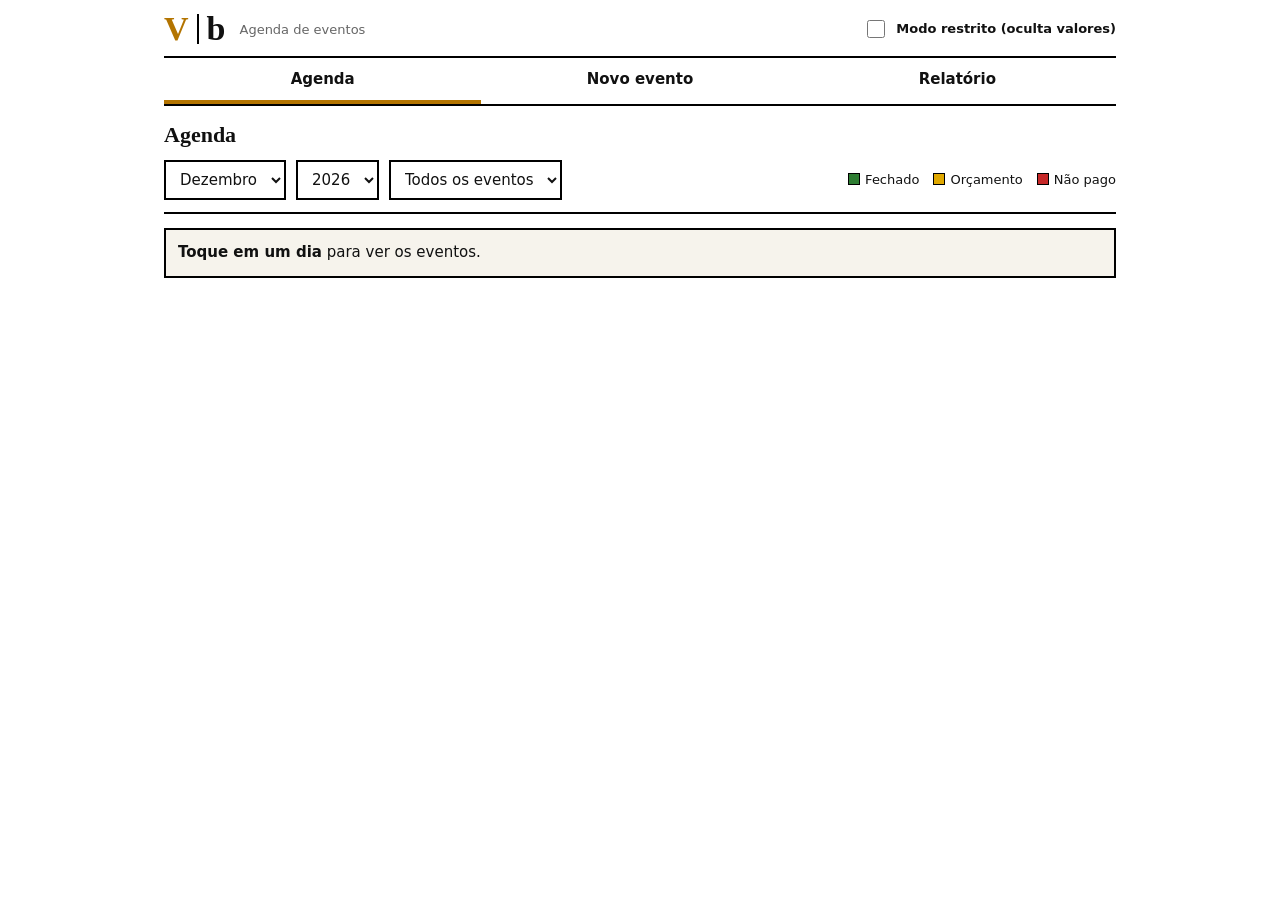
==== src/main/resources/static/index.html @ 30a13164 "Add files via upload" ====
<!DOCTYPE html>
<html lang="pt-BR">
<head>
<meta charset="utf-8">
<meta name="viewport" content="width=device-width, initial-scale=1, viewport-fit=cover">
<title>Agenda Buffet – Sistema</title>
<link rel="stylesheet" href="css/style.css">
</head>
<body>
<div class="wrap">
<header>
  <div class="logo"><i>V</i><s></s>b<small>Agenda de eventos</small></div>
  <label class="tg"><input type="checkbox" id="mask"> Modo restrito (oculta valores)</label>
</header>
<nav role="tablist">
  <button role="tab" aria-selected="true" data-t="agenda">Agenda</button>
  <button role="tab" aria-selected="false" data-t="novo">Novo evento</button>
  <button role="tab" aria-selected="false" data-t="rel">Relatório</button>
</nav>

<section id="agenda">
  <h2>Agenda</h2>
  <div class="bar">
    <select id="mes" aria-label="Mês"></select>
    <select id="ano" aria-label="Ano"><option>2026</option><option>2027</option><option>2028</option></select>
    <select id="vis" aria-label="Visualização"><option value="todos">Todos os eventos</option><option value="abertos">Só não fechados</option></select>
    <div class="leg"><span><i class="dot v"></i>Fechado</span><span><i class="dot a"></i>Orçamento</span><span><i class="dot n"></i>Não pago</span></div>
  </div>
  <div class="cal" id="cal"></div>
  <div class="card" id="det"><b>Toque em um dia</b> para ver os eventos.</div>
</section>

<section id="novo" hidden>
  <h2>Novo evento</h2>
  <h3>Clientes</h3>
  <div class="grid">
    <label><span>Cliente 1 – Nome</span><input id="c1nome"></label>
    <label><span>Sobrenome</span><input id="c1sobrenome"></label>
    <label><span>E-mail</span><input id="c1email" type="email"></label>
    <label><span>Telefone 1</span><input id="tel1"></label>
    <label><span>Telefone 2</span><input id="tel2"></label>
    <label><span>Cliente 2 – Nome</span><input id="c2nome"></label>
    <label><span>Sobrenome</span><input id="c2sobrenome"></label>
    <label><span>E-mail</span><input id="c2email" type="email"></label>
  </div>

  <h3>Evento</h3>
  <div class="grid">
    <label><span>Tipo de evento</span><select id="tipoEvento"></select></label>
    <label><span>Status</span>
      <select id="status">
        <option value="ORCAMENTO">Orçamento (amarelo)</option>
        <option value="FECHADO">Fechado (verde)</option>
        <option value="NAO_PAGO">Não pago (vermelho)</option>
      </select>
    </label>
    <label><span>Data de atendimento</span><input id="dataAtend" type="date"></label>
    <label><span>Data da confirmação</span><input id="dataConf" type="date"></label>
    <label><span>Data do evento</span><input id="dataEvento" type="date"></label>
    <label><span>Horário de início</span><input id="horaIni" type="time"></label>
    <label><span>Horário de término</span><input id="horaFim" type="time"></label>
  </div>

  <h3>Cadastrar novo tipo de evento</h3>
  <div class="grid">
    <label><span>Nome do tipo</span><input id="novoTipo" placeholder="Ex.: Batizado"></label>
    <div><button type="button" class="btn" id="addTipo" style="margin-top:20px">Cadastrar tipo</button></div>
  </div>

  <h3>Profissionais</h3>
  <div class="grid">
    <label><span>Cerimonialista – Nome</span><input id="cerNome"></label><label><span>Telefone</span><input id="cerTel"></label>
    <label><span>Organizador – Nome</span><input id="orgNome"></label><label><span>Telefone</span><input id="orgTel"></label>
    <label><span>DJ – Nome</span><input id="djNome"></label><label><span>Telefone</span><input id="djTel"></label>
  </div>

  <h3>Convidados</h3>
  <div class="grid">
    <label><span>Previstos</span><input id="prev" type="number" min="0"></label>
    <label><span>Compareceram</span><input id="comp" type="number" min="0"></label>
    <label><span>Pagantes inteiros</span><input id="inteiros" class="g" type="number" min="0"></label>
    <label><span>Meias</span><input id="meias" class="g" type="number" min="0"></label>
    <label><span>Não pagantes</span><input id="naoPag" class="g" type="number" min="0"></label>
    <div class="tot" id="tot">Total: 0</div>
  </div>

  <h3>Valores (use ponto para os centavos, ex.: 180.50)</h3>
  <div class="grid">
    <label><span>Valor por pessoa (R$)</span><input id="vPessoa" type="number" step="0.01"></label>
    <label><span>Valor do buffet (R$)</span><input id="vBuffet" type="number" step="0.01"></label>
    <label><span>Valor final do contrato (R$)</span><input id="vFinal" type="number" step="0.01"></label>
    <label><span>Custo variável (R$)</span><input id="custo" type="number" step="0.01"></label>
    <label><span>Valor da venda real (R$)</span><input id="vVenda" type="number" step="0.01"></label>
    <label><span>Total recebido (R$)</span><input id="recebido" type="number" step="0.01"></label>
  </div>
  <div class="card sw"><input type="checkbox" id="bar"><label for="bar" style="margin:0">Bartender (produto à parte) incluído neste evento</label></div>

  <h3>Observação</h3>
  <textarea id="obs" rows="3" placeholder="Anotações sobre o evento"></textarea>
  <button class="btn" id="save">Salvar evento</button>
  <p class="note" id="msg" hidden></p>
</section>

<section id="rel" hidden>
  <h2>Relatório do ano</h2>
  <div class="bar"><select id="anoRel" aria-label="Ano"><option>2026</option><option>2027</option><option>2028</option></select></div>
  <div class="tw"><table id="tb"></table></div>
  <p class="note">Diferença = valor da venda – custo.</p>
</section>
</div>

<script src="js/app.js"></script>
</body>
</html>
---- src/main/resources/static/css/style.css ----
:root{box-sizing:border-box;padding-top:env(safe-area-inset-top,0px);padding-bottom:env(safe-area-inset-bottom,0px);
--bg:#fff;--fg:#111;--line:#000;--mut:#666;--gold:#B37400;--soft:#f6f3ec;--g:#2E7D32;--y:#E0A800;--r:#C62828}
@media (prefers-color-scheme:dark){:root:not([data-theme="light"]){--bg:#121212;--fg:#f2f2f2;--line:#e6e6e6;--mut:#aaa;--gold:#D9962B;--soft:#1d1b17}}
:root[data-theme="dark"]{--bg:#121212;--fg:#f2f2f2;--line:#e6e6e6;--mut:#aaa;--gold:#D9962B;--soft:#1d1b17}
html{scroll-padding-top:env(safe-area-inset-top,0px)}
*,*:before,*:after{box-sizing:inherit}
body{margin:0;background:var(--bg);color:var(--fg);font:15px/1.45 system-ui,-apple-system,"Segoe UI",sans-serif}
.wrap{max-width:980px;margin:0 auto;padding:12px 14px 40px}
header{display:flex;align-items:center;justify-content:space-between;gap:10px;flex-wrap:wrap;border-bottom:2px solid var(--line);padding-bottom:10px}
.logo{font:700 34px/1 Georgia,"Times New Roman",serif;display:flex;align-items:center;gap:8px}
.logo i{font-style:normal;color:var(--gold)}.logo s{display:inline-block;width:2px;height:30px;background:var(--line)}
.logo small{font:500 13px system-ui,sans-serif;color:var(--mut);margin-left:6px}
.tg{display:flex;align-items:center;gap:8px;font-size:13px;cursor:pointer}
.tg input{accent-color:var(--gold);width:18px;height:18px}
nav{display:flex;border-bottom:2px solid var(--line);margin-bottom:16px}
nav button{flex:1;padding:12px 6px;background:none;border:0;border-bottom:4px solid transparent;color:var(--fg);font:600 15px system-ui,sans-serif;cursor:pointer}
nav button[aria-selected=true]{border-bottom-color:var(--gold)}
button:focus-visible,input:focus-visible,select:focus-visible,textarea:focus-visible{outline:3px solid var(--gold);outline-offset:1px}
h2{font:700 22px Georgia,serif;margin:4px 0 12px}h3{font:700 16px Georgia,serif;margin:18px 0 8px;border-bottom:1px solid var(--line);padding-bottom:4px}
.bar{display:flex;gap:10px;flex-wrap:wrap;align-items:center;margin-bottom:12px}
select,input,textarea{font:inherit;color:var(--fg);background:var(--bg);border:2px solid var(--line);padding:8px 10px;width:100%;border-radius:0}
.bar select{width:auto}
.leg{display:flex;gap:14px;flex-wrap:wrap;font-size:13px;margin-left:auto}
.dot{display:inline-block;width:12px;height:12px;border:1px solid var(--line);margin-right:5px;vertical-align:-1px}
.v{background:var(--g)}.a{background:var(--y)}.n{background:var(--r)}
.cal{display:grid;grid-template-columns:repeat(7,1fr);border-top:2px solid var(--line);border-left:2px solid var(--line)}
.cal>*{border:0;border-right:2px solid var(--line);border-bottom:2px solid var(--line);min-height:62px;padding:3px;font-size:12px;overflow:hidden}
.cal .h{min-height:0;font-weight:700;text-align:center;background:var(--soft)}
.cal .d{cursor:pointer;background:var(--bg);color:var(--fg);text-align:left;font-family:inherit}.cal .d.sel{outline:3px solid var(--gold);outline-offset:-3px}
.chip{display:block;margin-top:3px;padding:1px 4px;color:#000;font-size:11px;white-space:nowrap;overflow:hidden;text-overflow:ellipsis}
.chip.n{color:#fff}
@media(max-width:640px){.cal>*{min-height:48px}.chip{height:8px;padding:0;font-size:0;display:inline-block;width:8px;margin:2px 2px 0 0}}
.card{border:2px solid var(--line);padding:12px;margin-top:14px;background:var(--soft)}
.ev{border-top:1px solid var(--line);padding:8px 0}.ev:first-child{border:0}
.ev b{font-family:Georgia,serif}
.tag{display:inline-block;padding:1px 8px;font-size:12px;font-weight:600;color:#000;border:1px solid var(--line)}.tag.n{color:#fff}
.grid{display:grid;grid-template-columns:repeat(auto-fit,minmax(200px,1fr));gap:10px}
label{display:block;font-size:13px;font-weight:600}label span{display:block;margin-bottom:3px}
.sw{display:flex;gap:10px;align-items:center}.sw input{width:20px;height:20px;accent-color:var(--gold)}
.tot{font-weight:700;padding:8px 10px;border:2px dashed var(--line)}
.btn{background:var(--gold);color:#000;border:2px solid var(--line);padding:12px 22px;font:700 15px system-ui,sans-serif;cursor:pointer;margin-top:18px}
table{width:100%;border-collapse:collapse;font-size:14px}
th,td{border:2px solid var(--line);padding:8px;text-align:left}th{background:var(--soft)}td.r,th.r{text-align:right}
.tw{overflow-x:auto}
.masked .val{color:transparent;text-shadow:0 0 8px var(--fg);user-select:none}
.note{font-size:13px;color:var(--mut);margin-top:10px}
[hidden]{display:none!important}
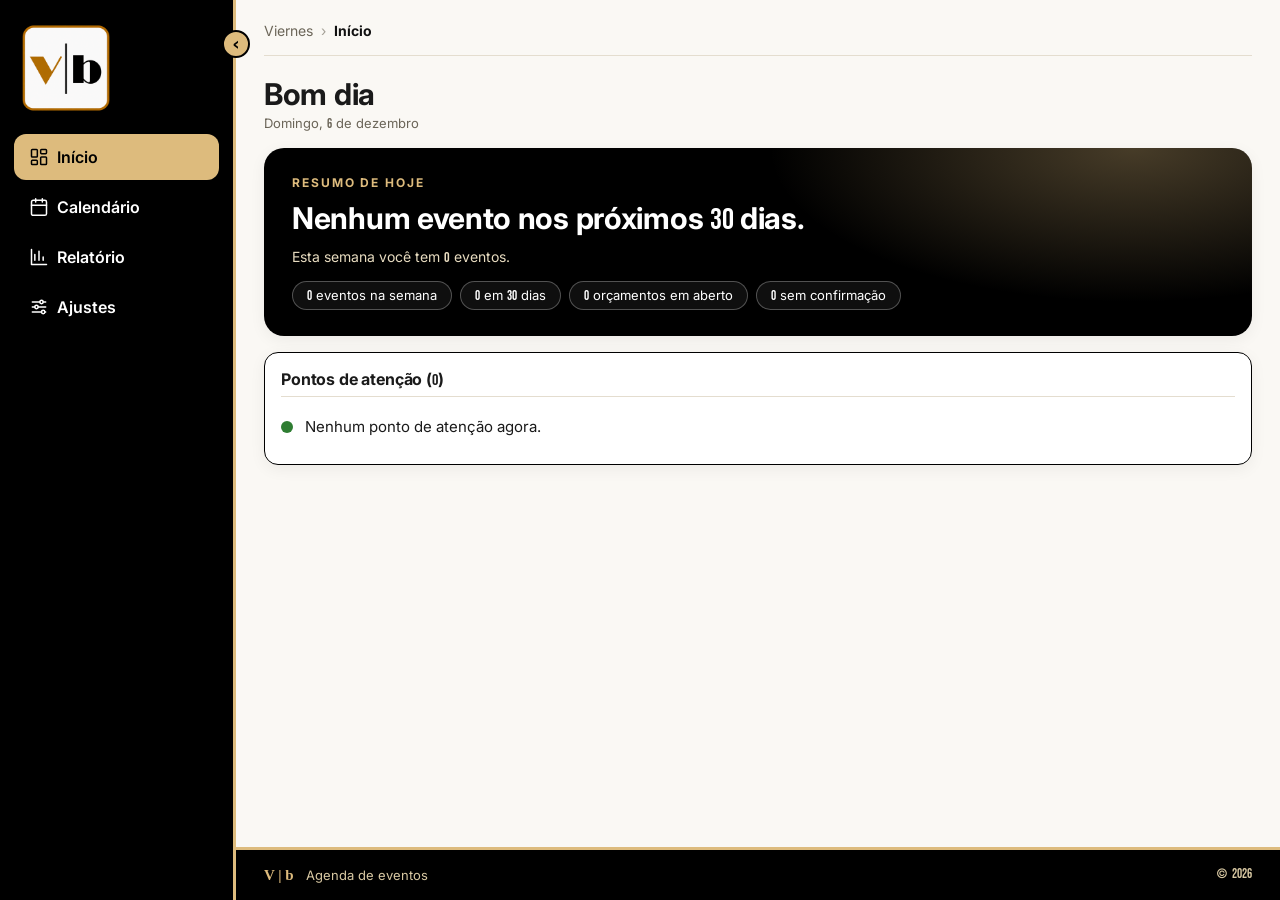
==== commit 14c1c685: "Add files via upload" ====
--- a/src/main/resources/static/index.html
+++ b/src/main/resources/static/index.html
@@ -2,28 +2,31 @@
 <html lang="pt-BR">
 <head>
 <meta charset="utf-8">
-<meta name="viewport" content="width=device-width, initial-scale=1, viewport-fit=cover">
-<title>Agenda Buffet – Sistema</title>
+<meta name="viewport" content="width=device-width, initial-scale=1">
+<title>Agenda Buffet</title>
+<link rel="icon" href="img/favicon.png">
 <link rel="stylesheet" href="css/style.css">
 </head>
 <body>
-<div class="wrap">
-<header>
-  <div class="logo"><i>V</i><s></s>b<small>Agenda de eventos</small></div>
-  <label class="tg"><input type="checkbox" id="mask"> Modo restrito (oculta valores)</label>
+
+<header class="topo">
+  <div class="topo-in">
+    <div class="logo"><img src="img/logo.png" alt="Viernes Buffet – Agenda de eventos"></div>
+  </div>
+  <nav role="tablist">
+    <button role="tab" aria-selected="true" data-t="agenda">Calendário</button>
+    <button role="tab" aria-selected="false" data-t="rel">Relatório</button>
+  </nav>
 </header>
-<nav role="tablist">
-  <button role="tab" aria-selected="true" data-t="agenda">Agenda</button>
-  <button role="tab" aria-selected="false" data-t="novo">Novo evento</button>
-  <button role="tab" aria-selected="false" data-t="rel">Relatório</button>
-</nav>
+
+<main class="conteudo">
 
 <section id="agenda">
-  <h2>Agenda</h2>
+  <h2>Calendário</h2>
   <div class="bar">
     <select id="mes" aria-label="Mês"></select>
     <select id="ano" aria-label="Ano"><option>2026</option><option>2027</option><option>2028</option></select>
-    <select id="vis" aria-label="Visualização"><option value="todos">Todos os eventos</option><option value="abertos">Só não fechados</option></select>
+    <select id="vis" aria-label="Visualização"><option value="todos">Todos os eventos</option><option value="abertos">Abertos</option></select>
     <div class="leg"><span><i class="dot v"></i>Fechado</span><span><i class="dot a"></i>Orçamento</span><span><i class="dot n"></i>Não pago</span></div>
   </div>
   <div class="cal" id="cal"></div>
@@ -31,17 +34,20 @@
 </section>
 
 <section id="novo" hidden>
-  <h2>Novo evento</h2>
+  <div class="form-topo">
+    <h2 id="tituloForm">Novo evento</h2>
+  </div>
+
   <h3>Clientes</h3>
   <div class="grid">
     <label><span>Cliente 1 – Nome</span><input id="c1nome"></label>
     <label><span>Sobrenome</span><input id="c1sobrenome"></label>
     <label><span>E-mail</span><input id="c1email" type="email"></label>
     <label><span>Telefone 1</span><input id="tel1"></label>
-    <label><span>Telefone 2</span><input id="tel2"></label>
     <label><span>Cliente 2 – Nome</span><input id="c2nome"></label>
     <label><span>Sobrenome</span><input id="c2sobrenome"></label>
     <label><span>E-mail</span><input id="c2email" type="email"></label>
+    <label><span>Telefone 2</span><input id="tel2"></label>
   </div>
 
   <h3>Evento</h3>
@@ -49,9 +55,9 @@
     <label><span>Tipo de evento</span><select id="tipoEvento"></select></label>
     <label><span>Status</span>
       <select id="status">
-        <option value="ORCAMENTO">Orçamento (amarelo)</option>
-        <option value="FECHADO">Fechado (verde)</option>
-        <option value="NAO_PAGO">Não pago (vermelho)</option>
+        <option value="ORCAMENTO">Orçamento</option>
+        <option value="FECHADO">Fechado</option>
+        <option value="NAO_PAGO">Não pago</option>
       </select>
     </label>
     <label><span>Data de atendimento</span><input id="dataAtend" type="date"></label>
@@ -64,7 +70,7 @@
   <h3>Cadastrar novo tipo de evento</h3>
   <div class="grid">
     <label><span>Nome do tipo</span><input id="novoTipo" placeholder="Ex.: Batizado"></label>
-    <div><button type="button" class="btn" id="addTipo" style="margin-top:20px">Cadastrar tipo</button></div>
+    <div><button type="button" class="btn sec" id="addTipo" style="margin-top:20px">Cadastrar tipo</button></div>
   </div>
 
   <h3>Profissionais</h3>
@@ -97,18 +103,66 @@
 
   <h3>Observação</h3>
   <textarea id="obs" rows="3" placeholder="Anotações sobre o evento"></textarea>
+
   <button class="btn" id="save">Salvar evento</button>
-  <p class="note" id="msg" hidden></p>
+  <button class="btn sec" id="cancelar" hidden>Cancelar edição</button>
 </section>
 
 <section id="rel" hidden>
   <h2>Relatório do ano</h2>
-  <div class="bar"><select id="anoRel" aria-label="Ano"><option>2026</option><option>2027</option><option>2028</option></select></div>
+  <div class="bar">
+    <select id="anoRel" aria-label="Ano">
+        <option>2026</option>
+        <option>2027</option>
+        <option>2028</option>
+    </select>
+    <button class="mini" id="imprimirRel">Imprimir relatório</button>
+  </div>
   <div class="tw"><table id="tb"></table></div>
   <p class="note">Diferença = valor da venda – custo.</p>
 </section>
+
+</main>
+
+<footer class="rodape">
+  <div><b>V | b</b> &nbsp; Agenda de eventos</div>
+  <div id="anoRodape"></div>
+</footer>
+
+<!-- Janela exibida depois de salvar -->
+<div class="modal" id="modal" hidden>
+  <div class="modal-box">
+    <h2>Evento salvo!</h2>
+    <p>Deseja imprimir a ficha agora?</p>
+    <button class="btn" id="mImprimir">Imprimir ficha</button>
+    <button class="btn sec" id="mAgenda">Ver no calendário</button>
+    <button class="btn sec" id="mNovo">Novo evento</button>
+  </div>
 </div>
 
-<script src="js/app.js"></script>
+<!-- Área usada só na impressão -->
+<div id="ficha"></div>
+
+    <script src="js/csrf.js"></script>
+    <script src="js/app.js"></script>
+    <script src="js/extras.js"></script>
+    <script src="js/acesso.js"></script>
+    <script src="js/clientes.js"></script>
+    <script src="js/conflito.js"></script>
+    <script src="js/painel.js"></script>
+    <script src="js/pagamentos.js"></script>
+    <script src="js/agradecimento.js"></script>
+    <script src="js/ajustes.js"></script>
+    <script src="js/calendario.js"></script>
+    <script src="js/shell.js"></script>
+    <script src="js/menu.js"></script>
+    <script src="js/inicio.js"></script>
+    <script src="js/secoes.js"></script>
+    <script src="js/drawer.js"></script>
+    <script src="js/relatorio.js"></script>
+    <script src="js/vistas.js"></script>
+    <script src="js/cabecalho.js"></script>
+    <script src="js/painel-evento.js"></script>
+    <script src="js/calendario-hover.js"></script>
 </body>
 </html>
--- a/src/main/resources/static/css/style.css
+++ b/src/main/resources/static/css/style.css
@@ -1,47 +1,432 @@
-:root{box-sizing:border-box;padding-top:env(safe-area-inset-top,0px);padding-bottom:env(safe-area-inset-bottom,0px);
---bg:#fff;--fg:#111;--line:#000;--mut:#666;--gold:#B37400;--soft:#f6f3ec;--g:#2E7D32;--y:#E0A800;--r:#C62828}
-@media (prefers-color-scheme:dark){:root:not([data-theme="light"]){--bg:#121212;--fg:#f2f2f2;--line:#e6e6e6;--mut:#aaa;--gold:#D9962B;--soft:#1d1b17}}
-:root[data-theme="dark"]{--bg:#121212;--fg:#f2f2f2;--line:#e6e6e6;--mut:#aaa;--gold:#D9962B;--soft:#1d1b17}
-html{scroll-padding-top:env(safe-area-inset-top,0px)}
-*,*:before,*:after{box-sizing:inherit}
-body{margin:0;background:var(--bg);color:var(--fg);font:15px/1.45 system-ui,-apple-system,"Segoe UI",sans-serif}
-.wrap{max-width:980px;margin:0 auto;padding:12px 14px 40px}
-header{display:flex;align-items:center;justify-content:space-between;gap:10px;flex-wrap:wrap;border-bottom:2px solid var(--line);padding-bottom:10px}
-.logo{font:700 34px/1 Georgia,"Times New Roman",serif;display:flex;align-items:center;gap:8px}
-.logo i{font-style:normal;color:var(--gold)}.logo s{display:inline-block;width:2px;height:30px;background:var(--line)}
-.logo small{font:500 13px system-ui,sans-serif;color:var(--mut);margin-left:6px}
-.tg{display:flex;align-items:center;gap:8px;font-size:13px;cursor:pointer}
-.tg input{accent-color:var(--gold);width:18px;height:18px}
-nav{display:flex;border-bottom:2px solid var(--line);margin-bottom:16px}
-nav button{flex:1;padding:12px 6px;background:none;border:0;border-bottom:4px solid transparent;color:var(--fg);font:600 15px system-ui,sans-serif;cursor:pointer}
-nav button[aria-selected=true]{border-bottom-color:var(--gold)}
-button:focus-visible,input:focus-visible,select:focus-visible,textarea:focus-visible{outline:3px solid var(--gold);outline-offset:1px}
-h2{font:700 22px Georgia,serif;margin:4px 0 12px}h3{font:700 16px Georgia,serif;margin:18px 0 8px;border-bottom:1px solid var(--line);padding-bottom:4px}
-.bar{display:flex;gap:10px;flex-wrap:wrap;align-items:center;margin-bottom:12px}
-select,input,textarea{font:inherit;color:var(--fg);background:var(--bg);border:2px solid var(--line);padding:8px 10px;width:100%;border-radius:0}
-.bar select{width:auto}
-.leg{display:flex;gap:14px;flex-wrap:wrap;font-size:13px;margin-left:auto}
-.dot{display:inline-block;width:12px;height:12px;border:1px solid var(--line);margin-right:5px;vertical-align:-1px}
+/* ============================================================
+   Agenda Viernes Buffet – style.css
+   Para mudar o tom creme/dourado dos botões, altere só --gold.
+   (--gold-d é o tom mais escuro, usado em textos sobre fundo branco)
+   ============================================================ */
+
+/* Bebas Neue (SIL Open Font License) – usada nos números */
+@font-face {
+  font-family: "NumBebas";
+  src: url("../fonts/BebasNeue-Regular.ttf") format("truetype");
+  font-display: swap;
+  unicode-range: U+0030-0039;
+}
+@font-face {
+  font-family: "Bebas";
+  src: url("../fonts/BebasNeue-Regular.ttf") format("truetype");
+  font-display: swap;
+}
+/* Inter (SIL Open Font License) – usada nos textos */
+@font-face {
+  font-family: "Inter";
+  src: url("../fonts/Inter.ttf") format("truetype");
+  font-weight: 100 900;
+  font-display: swap;
+}
+
+:root{
+  --gold:#DDBB7D;      /* creme dourado: botões, aba selecionada, detalhes */
+  --gold-d:#8F5E00;    /* dourado escuro: textos e contornos sobre fundo claro */
+  --ink:#000;
+  --paper:#fff;
+  --bg:#faf8f4;
+  --soft:#f3efe6;
+  --line:#e4ddcf;
+  --mut:#6b6558;
+  --g:#2E7D32;--y:#E0A800;--r:#C62828;
+  --rad:14px;
+  --sombra:0 4px 16px rgba(0,0,0,.06);
+}
+*,*:before,*:after{box-sizing:border-box}
+html,body{height:100%}
+body{margin:0;background:var(--bg);color:#1a1a1a;font:15px/1.5 system-ui,-apple-system,"Segoe UI",sans-serif;display:flex;flex-direction:column;min-height:100vh}
+[hidden]{display:none!important}
+
+/* ---------- Menu / cabeçalho (branco, letras pretas) ---------- */
+.topo{background:#fff;color:#000;border-bottom:3px solid var(--gold);padding-bottom:10px}
+.topo-in{display:flex;align-items:center;justify-content:space-between;gap:12px;flex-wrap:wrap;padding:12px 28px 8px}
+.logo{font:700 34px/1 Georgia,"Times New Roman",serif;display:flex;align-items:center;gap:9px}
+.logo i{font-style:normal;color:var(--gold)}
+.logo s{display:inline-block;width:2px;height:28px;background:currentColor}
+.logo small{font:500 12px system-ui,sans-serif;color:#d9c9a3;margin-left:8px;letter-spacing:.1em;text-transform:uppercase}
+.logo img{display:block;width:52px;height:52px}
+nav{display:flex;gap:8px;padding:4px 28px 0;overflow-x:auto}
+nav button{background:transparent;border:1.5px solid transparent;color:#000;padding:8px 20px;border-radius:999px;font:600 14px system-ui,sans-serif;cursor:pointer;white-space:nowrap;transition:background .15s;display:inline-flex;align-items:center;gap:8px}
+nav button:hover{background:var(--soft)}
+nav button[aria-selected=true]{background:var(--gold);color:#000}
+nav .ico{flex:none}
+.topo-in > :not(.logo){color:#000}
+
+/* ---------- Conteúdo ---------- */
+.conteudo{flex:1;width:100%;padding:26px 28px 40px}
+h2{font:700 26px Georgia,serif;margin:0 0 16px}
+h3{font:700 16px Georgia,serif;margin:22px 0 10px;padding-bottom:6px;border-bottom:1px solid var(--line);display:flex;align-items:center}
+button:focus-visible,input:focus-visible,select:focus-visible,textarea:focus-visible,a:focus-visible,h3:focus-visible{outline:3px solid var(--gold-d);outline-offset:2px}
+
+/* ---------- Barra superior ---------- */
+.barra-topo{display:flex;align-items:center;justify-content:space-between;gap:12px;flex-wrap:wrap;margin:-6px 0 20px;padding-bottom:14px;border-bottom:1px solid var(--line)}
+.migalha{display:flex;align-items:center;gap:8px;font-size:14px;color:var(--mut)}
+.migalha i{font-style:normal;opacity:.6}
+.migalha b{color:#111}
+.barra-dir{display:flex;align-items:center;gap:14px;flex-wrap:wrap}
+.barra-dir .btn{margin:0;padding:9px 22px;color:#fff;border:1.5px solid var(--gold);
+  background:#000 radial-gradient(130px 46px at 90% 0,rgba(221,187,125,.55),transparent 70%)}
+.barra-dir .btn:hover{background:var(--gold);color:#000}
+
+/* ---------- Formulário ---------- */
+select,input,textarea{font:inherit;color:#111;background:#fff;border:1.5px solid #1a1a1a;padding:9px 12px;width:100%;border-radius:10px}
+input[type=checkbox]{width:auto}
+label{display:block;font-size:13px;font-weight:600;color:#333}
+label span{display:block;margin-bottom:4px}
+.grid{display:grid;grid-template-columns:repeat(auto-fit,minmax(230px,1fr));gap:14px}
+.bar{display:flex;gap:10px;flex-wrap:wrap;align-items:center;margin-bottom:16px}
+.bar select{width:auto;min-width:130px}
+#agenda .bar > .btn{display:none}
+.leg{display:flex;gap:8px;flex-wrap:wrap;font-size:13px;margin-left:auto;color:#333}
+.leg span{background:#fff;border:1px solid var(--line);padding:3px 12px;border-radius:999px}
+.dot{display:inline-block;width:10px;height:10px;border-radius:50%;margin-right:7px}
 .v{background:var(--g)}.a{background:var(--y)}.n{background:var(--r)}
-.cal{display:grid;grid-template-columns:repeat(7,1fr);border-top:2px solid var(--line);border-left:2px solid var(--line)}
-.cal>*{border:0;border-right:2px solid var(--line);border-bottom:2px solid var(--line);min-height:62px;padding:3px;font-size:12px;overflow:hidden}
-.cal .h{min-height:0;font-weight:700;text-align:center;background:var(--soft)}
-.cal .d{cursor:pointer;background:var(--bg);color:var(--fg);text-align:left;font-family:inherit}.cal .d.sel{outline:3px solid var(--gold);outline-offset:-3px}
-.chip{display:block;margin-top:3px;padding:1px 4px;color:#000;font-size:11px;white-space:nowrap;overflow:hidden;text-overflow:ellipsis}
+#novo{background:#fff;border:1.5px solid var(--ink);border-radius:18px;padding:24px 26px;box-shadow:var(--sombra)}
+.sec-t{cursor:pointer;user-select:none}
+.sec-t:after{content:"▾";margin-left:auto;color:var(--gold-d);font-size:18px}
+.sec-t.fechada:after{content:"▸"}
+.sec-corpo{padding-top:4px}
+.sw{display:flex;gap:10px;align-items:center}
+.sw input{width:20px;height:20px;accent-color:var(--gold-d)}
+.tot{font-weight:700;padding:10px 12px;border:1.5px dashed #999;border-radius:10px;background:var(--soft)}
+#recalc + .note{display:none}
+.btn{background:var(--gold);color:#000;border:1.5px solid var(--ink);padding:11px 26px;border-radius:999px;font:700 15px system-ui,sans-serif;cursor:pointer;margin:18px 10px 0 0;transition:.15s}
+.btn:hover{background:var(--ink);color:var(--gold)}
+.btn.sec{background:#fff}
+.btn.sec:hover{background:var(--ink);color:#fff}
+.link{background:none;border:0;padding:0;color:var(--gold-d);font:600 13px system-ui,sans-serif;cursor:pointer}
+.link:hover{text-decoration:underline}
+
+/* ---------- Cliente: campo único ---------- */
+.cli-bloco{margin-bottom:14px}
+.cli-topo{display:flex;align-items:center;justify-content:space-between;margin-bottom:6px}
+.cli-topo b{font-size:13px}
+.cli-busca{position:relative}
+.cli-res{position:absolute;left:0;right:0;top:calc(100% + 4px);z-index:30;background:#fff;border:1.5px solid var(--ink);border-radius:12px;box-shadow:0 10px 28px rgba(0,0,0,.18);max-height:260px;overflow-y:auto}
+.cli-item{display:flex;flex-direction:column;align-items:flex-start;gap:1px;width:100%;text-align:left;background:#fff;color:inherit;border:0;border-bottom:1px solid var(--line);padding:9px 14px;cursor:pointer;font:14px system-ui,sans-serif}
+.cli-item:hover{background:var(--soft)}
+.cli-item span{font-size:12px;color:var(--mut)}
+.cli-novo{color:var(--gold-d);font-weight:700;border-bottom:0}
+.cli-vazio{padding:10px 14px;font-size:13px;color:var(--mut)}
+.cli-sel{display:flex;align-items:center;justify-content:space-between;gap:10px;flex-wrap:wrap;background:var(--soft);border:1.5px solid var(--ink);border-radius:12px;padding:10px 14px}
+.cli-campos{margin-top:10px}
+
+/* ---------- Cartões de números ---------- */
+.kpis{display:grid;grid-template-columns:repeat(auto-fit,minmax(170px,1fr));gap:12px;margin-bottom:18px}
+.kpi{background:#fff;border:1.5px solid var(--ink);border-radius:var(--rad);padding:10px 16px;box-shadow:var(--sombra)}
+.kpi span{display:block;font-size:11px;text-transform:uppercase;letter-spacing:.07em;color:var(--mut)}
+.kpi b{font:700 21px Georgia,serif}
+
+/* ---------- Calendário: cabeçalho ---------- */
+.cal-cab{display:flex;align-items:center;justify-content:space-between;gap:16px;flex-wrap:wrap;
+  background:#fff;border:1.5px solid var(--ink);border-radius:var(--rad);padding:14px 18px;margin-bottom:12px;box-shadow:var(--sombra)}
+.cab-esq{display:flex;align-items:center;gap:16px}
+.selo{width:64px;flex:none;border:1.5px solid var(--ink);border-radius:12px;overflow:hidden;text-align:center;background:#fff}
+.selo span{display:block;background:#000;color:#fff;font:700 11px system-ui,sans-serif;letter-spacing:.08em;padding:3px 0}
+.selo b{display:block;font:400 28px/1.15 "Bebas","NumBebas",Georgia,serif;padding:2px 0 4px}
+.cab-tit{display:flex;align-items:center;gap:10px;flex-wrap:wrap}
+.cal-cab h3{margin:0;padding:0;border:0;font:700 24px Georgia,serif;text-transform:lowercase}
+.chip-n{background:var(--soft);border-radius:999px;padding:2px 12px;font-size:12px;font-weight:600;color:#333}
+.cab-sub{font-size:14px;color:var(--mut);margin-top:2px}
+
+/* seletor de visões (Semana / Mês) em ícones */
+.seg{display:inline-flex;background:var(--soft);border:0;border-radius:999px;padding:4px;gap:2px}
+.seg button{display:inline-flex;align-items:center;gap:8px;border:0;background:transparent;color:var(--mut);border-radius:999px;padding:8px 12px;font:600 13px system-ui,sans-serif;cursor:pointer}
+.seg button span{display:none}
+.seg button[aria-pressed="true"]{background:#fff;color:#111;padding:8px 18px;box-shadow:0 1px 4px rgba(0,0,0,.18)}
+.seg button[aria-pressed="true"] span{display:inline}
+
+/* ---------- Calendário: mês ---------- */
+.cal{display:grid;grid-template-columns:repeat(7,1fr);border:1.5px solid var(--ink);border-radius:var(--rad);overflow:hidden;background:#fff;box-shadow:var(--sombra)}
+.cal>*{border:0;border-right:1px solid var(--line);border-bottom:1px solid var(--line);min-height:104px;padding:6px;font-size:13px;overflow:hidden}
+.cal .h{min-height:0;font-weight:700;text-align:center;background:#fff;color:#444;text-transform:lowercase;font-size:13px;padding:12px 4px}
+.cal .h:after{content:"."}
+.cal .fora{color:#bdb6a6;font-size:13px;background:transparent}
+.cal .d{cursor:pointer;background:#fff;color:#1a1a1a;text-align:left;font-family:inherit;transition:background .12s;position:relative}
+.cal .d:hover{background:var(--soft)}
+.cal .d.sel{outline:3px solid var(--gold-d);outline-offset:-3px;border-radius:6px}
+.cal .d.hoje > b{display:inline-grid;place-items:center;min-width:26px;height:26px;padding:0 5px;border-radius:50%;background:var(--ink);color:var(--bg)}
+body.admin .cal .d:not(:has(.chip)):hover:after{content:"+ Adicionar";position:absolute;right:10px;bottom:8px;font:600 13px system-ui,sans-serif;color:var(--mut)}
+.chip{display:block;margin-top:4px;padding:2px 8px;color:#000;font-size:12px;font-weight:600;white-space:nowrap;overflow:hidden;text-overflow:ellipsis;border-radius:6px}
 .chip.n{color:#fff}
-@media(max-width:640px){.cal>*{min-height:48px}.chip{height:8px;padding:0;font-size:0;display:inline-block;width:8px;margin:2px 2px 0 0}}
-.card{border:2px solid var(--line);padding:12px;margin-top:14px;background:var(--soft)}
-.ev{border-top:1px solid var(--line);padding:8px 0}.ev:first-child{border:0}
+
+/* ---------- Calendário: semana ---------- */
+.sem{border:1.5px solid var(--ink);border-radius:var(--rad);background:#fff;overflow-x:auto;box-shadow:var(--sombra)}
+.sem-in{min-width:720px}
+.sem-linha{display:grid;grid-template-columns:56px repeat(7,1fr)}
+.sem-cab{background:#000;color:#fff}
+.sem-dia{background:transparent;border:0;border-left:1px solid #222;color:#fff;padding:9px 4px;font:600 13px system-ui,sans-serif;cursor:pointer}
+.sem-dia b{font:400 20px "Bebas","NumBebas",Georgia,serif;letter-spacing:.03em}
+.sem-dia:hover{color:var(--gold)}
+.sem-dia.hoje{box-shadow:inset 0 -3px 0 var(--gold)}
+.sem-h{font-size:11px;color:var(--mut);padding:8px 6px;text-align:right}
+.sem-cel{border-left:1px solid var(--line);padding:3px;min-height:30px;border-bottom:1px solid var(--line)}
+.sem-ev-s{display:block;width:100%;text-align:left;border:0;border-radius:6px;padding:2px 8px;margin-bottom:3px;font:600 12px system-ui,sans-serif;cursor:pointer;color:#000}
+.sem-ev-s.n{color:#fff}
+.sem-rolagem{max-height:560px;overflow-y:auto;border-top:1px solid var(--line)}
+.sem-horas>div{font-size:12px;color:var(--mut);text-align:right;padding:2px 8px 0 0;border-top:1px solid var(--line)}
+.sem-col{position:relative;height:calc(24 * 44px);border-left:1px solid var(--line);
+  background:repeating-linear-gradient(to bottom,transparent 0,transparent 43px,var(--line) 43px,var(--line) 44px)}
+.sem-ev{position:absolute;overflow:hidden;text-align:left;cursor:pointer;color:#000;
+  border:1px solid rgba(0,0,0,.35);border-radius:8px;padding:2px 6px;font:600 12px/1.25 system-ui,sans-serif}
+.sem-ev.n{color:#fff}
+
+/* ---------- Cartões e detalhes ---------- */
+.card{border:1.5px solid var(--ink);border-radius:var(--rad);padding:16px;margin-top:16px;background:#fff;box-shadow:var(--sombra)}
+.ev{border-top:1px solid var(--line);padding:10px 0}
+.ev:first-of-type{border-top:0}
 .ev b{font-family:Georgia,serif}
-.tag{display:inline-block;padding:1px 8px;font-size:12px;font-weight:600;color:#000;border:1px solid var(--line)}.tag.n{color:#fff}
-.grid{display:grid;grid-template-columns:repeat(auto-fit,minmax(200px,1fr));gap:10px}
-label{display:block;font-size:13px;font-weight:600}label span{display:block;margin-bottom:3px}
-.sw{display:flex;gap:10px;align-items:center}.sw input{width:20px;height:20px;accent-color:var(--gold)}
-.tot{font-weight:700;padding:8px 10px;border:2px dashed var(--line)}
-.btn{background:var(--gold);color:#000;border:2px solid var(--line);padding:12px 22px;font:700 15px system-ui,sans-serif;cursor:pointer;margin-top:18px}
+.tag{display:inline-block;padding:1px 10px;font-size:12px;font-weight:700;color:#000;border-radius:999px}
+.tag.n{color:#fff}
+.acoes{display:flex;gap:8px;flex-wrap:wrap;margin-top:8px}
+.mini{background:#fff;color:#000;border:1.5px solid var(--ink);padding:5px 14px;border-radius:999px;font:600 13px system-ui,sans-serif;cursor:pointer;text-decoration:none;display:inline-block;transition:.12s}
+.mini:hover{background:var(--ink);color:#fff}
+.mini.perigo{border-color:var(--r);color:var(--r)}
+.mini.perigo:hover{background:var(--r);color:#fff}
+
+/* ---------- Tabelas ---------- */
+.tw{overflow-x:auto;background:#fff;border:1.5px solid var(--ink);border-radius:var(--rad);box-shadow:var(--sombra)}
 table{width:100%;border-collapse:collapse;font-size:14px}
-th,td{border:2px solid var(--line);padding:8px;text-align:left}th{background:var(--soft)}td.r,th.r{text-align:right}
-.tw{overflow-x:auto}
-.masked .val{color:transparent;text-shadow:0 0 8px var(--fg);user-select:none}
+th,td{border:0;border-bottom:1px solid var(--line);padding:10px 12px;text-align:left}
+th{background:var(--ink);color:#fff}
+tr:last-child td,tr:last-child th{border-bottom:0}
+td.r,th.r{text-align:right}
 .note{font-size:13px;color:var(--mut);margin-top:10px}
-[hidden]{display:none!important}+.masked .val{color:transparent;text-shadow:0 0 8px #000;user-select:none}
+
+/* ---------- Início ---------- */
+.saud{margin:0 0 14px}
+.saud h2{font:700 30px Georgia,serif;margin:0 0 2px}
+.hero{position:relative;overflow:hidden;background:#000;color:#fff;border-radius:20px;padding:26px 28px;
+  display:grid;grid-template-columns:1fr;gap:22px;align-items:center;box-shadow:var(--sombra)}
+.hero:before{content:"";position:absolute;inset:0;pointer-events:none;
+  background:radial-gradient(520px 220px at 88% 0,rgba(221,187,125,.32),transparent 70%)}
+.hero > *{position:relative}
+.hero .rot{color:var(--gold);font-size:12px;letter-spacing:.16em;text-transform:uppercase;font-weight:700}
+.hero h1{font:700 30px/1.2 Georgia,serif;margin:8px 0 10px}
+.hero p{margin:0 0 14px;color:#e8dcc0;font-size:14px}
+.hero .chips{display:flex;flex-wrap:wrap;gap:8px}
+.hero .chips span{border:1px solid rgba(255,255,255,.28);border-radius:999px;padding:4px 14px;font-size:13px;background:rgba(255,255,255,.06)}
+.atencao{margin-top:16px}
+.at-item{display:flex;align-items:center;gap:12px;padding:9px 0;border-top:1px solid var(--line)}
+.at-item:first-of-type{border-top:0}
+.at-item .dot{flex:none;margin:0;width:12px;height:12px}
+.at-item > span{flex:1;min-width:0}
+.at-item .mini{flex:none}
+#pnListas:empty{display:none}
+
+/* ---------- Relatório: gráfico ---------- */
+.gr-leg{display:flex;gap:16px;font-size:13px;margin:8px 0 12px;color:var(--mut)}
+.gr-leg span{display:inline-flex;align-items:center;gap:6px}
+.gr-lin{display:grid;grid-template-columns:70px 1fr 130px;gap:12px;align-items:center;padding:5px 0}
+.gr-rot{font-size:13px;color:var(--mut)}
+.gr-barras{display:grid;gap:4px}
+.gr-b{height:10px;border-radius:6px;min-width:2px}
+i.gr-b{display:inline-block;width:12px;height:12px}
+.gr-v{background:#000}
+.gr-r{background:var(--gold);box-shadow:inset 0 0 0 1px rgba(0,0,0,.25)}
+.gr-val{text-align:right;font-size:15px}
+
+/* ---------- Janela após salvar ---------- */
+.modal{position:fixed;inset:0;background:rgba(0,0,0,.55);display:flex;align-items:center;justify-content:center;padding:16px;z-index:80}
+.modal-box{background:#fff;border:2px solid var(--ink);border-radius:22px;box-shadow:0 18px 50px rgba(0,0,0,.3);padding:28px;max-width:460px;width:100%;text-align:center}
+.modal-box h2{margin-bottom:6px}
+.modal-box .btn{margin:10px 6px 0}
+
+/* ---------- Rodapé ---------- */
+.rodape{background:var(--ink);color:#d9c9a3;border-top:3px solid var(--gold);padding:14px 28px;display:flex;justify-content:space-between;gap:10px;flex-wrap:wrap;font-size:13px}
+.rodape b{color:var(--gold);font-family:Georgia,serif;font-size:15px}
+
+/* ---------- Menu simplificado ---------- */
+nav button[data-t="novo"], nav button[data-t="clientes"]{display:none!important}
+
+/* ---------- Painel lateral do novo evento ---------- */
+#drawerFundo{position:fixed;inset:0;background:rgba(0,0,0,.45);z-index:55}
+body.drawer-aberto{overflow:hidden}
+body.drawer-aberto #novo{
+  position:fixed;top:0;right:0;bottom:0;width:min(780px,100%);margin:0;overflow-y:auto;z-index:60;
+  border-radius:20px 0 0 20px;box-shadow:-14px 0 44px rgba(0,0,0,.3);animation:entra .18s ease-out;
+  background:var(--bg);padding-top:0;padding-bottom:0}
+@keyframes entra{from{transform:translateX(40px);opacity:0}to{transform:none;opacity:1}}
+.dr-cab{position:sticky;top:0;z-index:5;display:flex;align-items:flex-start;justify-content:space-between;gap:12px;
+  background:var(--bg);margin:0 -26px 14px;padding:22px 26px 12px;border-bottom:1px solid var(--line)}
+.dr-cab h2{margin:0 0 2px;font-size:26px}
+.dr-sub{margin:0;color:var(--mut);font-size:14px}
+#novo .dr-x{float:none;flex:none;width:36px;height:36px;padding:0;border-radius:50%;font-size:16px;line-height:1;display:grid;place-items:center}
+.sec-card{background:#fff;border:1.5px solid var(--ink);border-radius:16px;padding:16px 18px;margin-bottom:14px;box-shadow:var(--sombra)}
+.sec-card > h3{margin:0;padding:0;border:0}
+.sec-card > .sec-corpo{padding-top:14px}
+.dr-rodape{position:sticky;bottom:0;z-index:5;display:flex;gap:10px;background:var(--bg);margin:0 -26px;padding:14px 26px 18px;border-top:1px solid var(--line)}
+.dr-rodape .btn{margin:0;padding:14px 24px}
+.dr-rodape #save{flex:1}
+
+/* seletor de horário */
+.hr-bloco{margin-top:14px;border:1.5px solid var(--line);border-radius:14px;padding:14px;background:var(--bg)}
+.hr-topo{display:flex;justify-content:space-between;align-items:center;gap:10px;flex-wrap:wrap;margin-bottom:4px}
+.hr-rot{font-size:12px;text-transform:uppercase;letter-spacing:.08em;color:var(--mut);margin:10px 0 6px}
+.hr-grade{display:grid;grid-template-columns:repeat(6,1fr);gap:6px}
+.hr-b{background:#fff;color:#111;border:1.5px solid var(--line);border-radius:10px;padding:7px 0;cursor:pointer}
+.hr-b:hover{border-color:var(--ink)}
+.hr-b[aria-pressed="true"]{background:var(--ink);color:#fff;border-color:var(--ink)}
+.hr-nativos{margin-top:10px}
+
+/* ---------- Menu lateral (computador) ---------- */
+.menu-toggle{display:none}
+
+@media (min-width:901px){
+  body:has(> .topo){padding-left:236px;transition:padding-left .2s}
+
+  .topo{
+    position:fixed;top:0;left:0;bottom:0;width:236px;z-index:40;
+    display:flex;flex-direction:column;
+    padding:24px 14px 18px;border-bottom:0;border-right:3px solid var(--gold);
+    overflow-y:auto;transition:width .2s}
+  .topo-in{display:contents}
+  .topo .logo{order:0;padding:0 8px 22px;font-size:42px}
+  .topo .logo small{display:none}
+  .topo .logo img{width:88px;height:88px}
+
+  .topo nav{order:1;flex-direction:column;gap:4px;padding:0;overflow:visible}
+  .topo nav button{width:100%;justify-content:flex-start;text-align:left;border-radius:12px;padding:12px 14px;font-size:16px}
+
+  /* nome do usuário e botão Sair ficam no pé do menu */
+  .topo-in > :not(.logo){
+    order:2;margin-top:auto;padding:14px 10px 0;border-top:1px solid var(--line);
+    flex-direction:column;align-items:flex-start !important;gap:8px !important}
+
+  /* botão que recolhe o menu */
+  .menu-toggle{
+    display:flex;align-items:center;justify-content:center;
+    position:fixed;top:30px;left:222px;z-index:45;
+    width:28px;height:28px;padding:0;border-radius:50%;
+    background:var(--gold);color:#000;border:2px solid var(--ink);
+    font:700 18px/1 system-ui,sans-serif;cursor:pointer;transition:left .2s,background .15s}
+  .menu-toggle:hover{background:#fff}
+  body.menu-min .menu-toggle{left:62px}
+
+  /* menu recolhido: só os ícones */
+  body.menu-min:has(> .topo){padding-left:76px}
+  body.menu-min .topo{width:76px;padding-left:10px;padding-right:10px}
+  body.menu-min .topo .logo{padding:0 0 18px;justify-content:center}
+  body.menu-min .topo .logo img{width:48px;height:48px}
+  body.menu-min .topo nav button{justify-content:center;padding:12px 0;font-size:0;gap:0}
+  body.menu-min .topo-in > :not(.logo){padding:14px 0 0;align-items:center !important}
+  body.menu-min .topo-in > :not(.logo) span{display:none}
+  body.menu-min .topo-in > :not(.logo) .mini{padding:5px 8px;font-size:12px}
+}
+
+/* ---------- Celular e telas pequenas ---------- */
+@media (max-width:900px){
+  .hero{padding:20px 18px}
+  .hero h1{font-size:24px}
+  .at-item{flex-wrap:wrap}
+}
+@media (max-width:700px){
+  .cal>*{min-height:52px;padding:4px}
+  .chip{height:9px;width:9px;padding:0;font-size:0;display:inline-block;margin:3px 3px 0 0;border-radius:50%}
+  .conteudo,.topo-in,nav{padding-left:14px;padding-right:14px}
+  #novo{padding:18px 16px}
+  .logo img{width:44px;height:44px}
+  .gr-lin{grid-template-columns:56px 1fr 96px;gap:8px}
+  body.drawer-aberto #novo{border-radius:0}
+  .dr-cab{margin:0 -16px 14px;padding:18px 16px 10px}
+  .dr-rodape{margin:0 -16px;padding:12px 16px 16px}
+  .hr-grade{grid-template-columns:repeat(4,1fr)}
+}
+
+/* ---------- Fontes: letras em Inter, números em Bebas Neue ---------- */
+body, input, select, textarea, .btn, .mini, .link, nav button, .seg button,
+.sem-dia, .sem-ev, .sem-ev-s, .cli-item {
+  font-family:"NumBebas","Inter",system-ui,-apple-system,"Segoe UI",sans-serif;
+  font-synthesis:none;
+}
+h2, h3, .ev b, .saud h2, .hero h1, .cal-cab h3 {
+  font-family:"NumBebas","Inter",system-ui,sans-serif;
+  font-synthesis:none;
+  letter-spacing:-.01em;
+}
+.logo{font-family:Georgia,"Times New Roman",serif}
+.kpi b, .cal .d b, .val, td.r, .hr-b, .hr-res, .selo b, .sem-dia b {
+  font-family:"Bebas","NumBebas",Georgia,serif;
+  font-weight:400;
+  letter-spacing:.03em;
+}
+.kpi b{font-size:26px}
+.hr-b{font-size:16px}
+.hr-res{font-size:17px;color:var(--gold-d)}
+
+/* ---------- Impressão ---------- */
+#ficha{display:none}
+@media print{
+  @page{margin:14mm}
+  body, body:has(> .topo){background:#fff;display:block;padding-left:0 !important}
+  .topo,.rodape,.conteudo,.modal,.menu-toggle,#drawerFundo{display:none!important}
+  #ficha{display:block;color:#000}
+  #ficha h1{font:700 24px Georgia,serif;border-bottom:4px solid #000;padding-bottom:6px;margin:0 0 4px}
+  #ficha .sub{margin:0 0 14px;color:#444}
+  #ficha h4{font:700 14px Georgia,serif;margin:14px 0 4px;text-transform:uppercase;letter-spacing:.05em}
+  #ficha table{width:100%;border-collapse:collapse;font-size:13px}
+  #ficha th,#ficha td{border:1px solid #000;padding:6px 8px;background:#fff;color:#000}
+  #ficha th{width:34%;text-align:left}
+  #ficha table.rel th{width:auto;background:#000;color:#fff}
+  #ficha .assin{display:flex;gap:40px;margin-top:60px}
+  #ficha .assin div{flex:1;border-top:1px solid #000;padding-top:4px;text-align:center;font-size:12px}
+  #ficha .rod{margin-top:24px;font-size:11px;color:#444;text-align:center}
+}
+
+/* ---------- Menu preto ---------- */
+.topo { background: #000; color: #fff; }
+nav button { color: #fff; }
+nav button:hover { background: #222; }
+nav button[aria-selected=true] { background: var(--gold); color: #000; }
+.topo-in > :not(.logo) { color: #fff; }
+
+@media (min-width: 901px) {
+  .topo-in > :not(.logo) { border-top-color: #2a2a2a; }
+}
+
+/* ---------- Setas do mês ---------- */
+.cab-nav { display: flex; align-items: center; gap: 10px; margin-top: 4px; }
+.cab-nav .cab-sub { margin: 0; }
+.seta {
+  flex: none; width: 30px; height: 30px; padding: 0; display: grid; place-items: center;
+  border-radius: 50%; border: 1.5px solid var(--ink); background: #fff; color: #000;
+  font: 700 18px/1 system-ui, sans-serif; cursor: pointer; transition: .12s;
+}
+.seta:hover { background: var(--ink); color: #fff; }
+
+/* ---------- Informação dentro do quadrado do dia (ao passar o mouse) ---------- */
+.cal .d .d-info { display: none; }
+@media (hover: hover) and (min-width: 701px) {
+  .cal > * { min-height: 120px; }
+  .cal .d:hover .d-info {
+    display: block; position: absolute; left: 0; right: 0; bottom: 0; top: 30px;
+    background: var(--soft); padding: 2px 8px 6px; overflow-y: auto; z-index: 2;
+    text-align: left; font-size: 12px; line-height: 1.3;
+  }
+}
+.d-info .di-bloco { display: block; padding: 4px 0; border-top: 1px solid var(--line); }
+.d-info .di-bloco:first-child { border-top: 0; padding-top: 0; }
+.di-ev, .di-meta, .di-val { display: block; }
+.di-meta { color: var(--mut); margin-top: 1px; }
+.di-meta .dot { width: 8px; height: 8px; margin-right: 5px; }
+.di-val { font-size: 14px; margin-top: 1px; }
+
+/* ---------- Detalhes do dia: janela ao clicar ---------- */
+#det { display: none; }
+#detFundo { position: fixed; inset: 0; background: rgba(0,0,0,.45); z-index: 65; }
+body.det-aberto { overflow: hidden; }
+body.det-aberto #det {
+  display: block; position: fixed; top: 50%; left: 50%; transform: translate(-50%, -50%);
+  width: min(560px, 92vw); max-height: 84vh; overflow-y: auto; z-index: 70; margin: 0; padding: 22px 24px;
+}
+#det .det-x {
+  position: absolute; top: 12px; right: 12px; width: 32px; height: 32px; padding: 0;
+  border-radius: 50%; display: grid; place-items: center; font-size: 15px; line-height: 1;
+}
+@media print { #detFundo { display: none !important; } }
